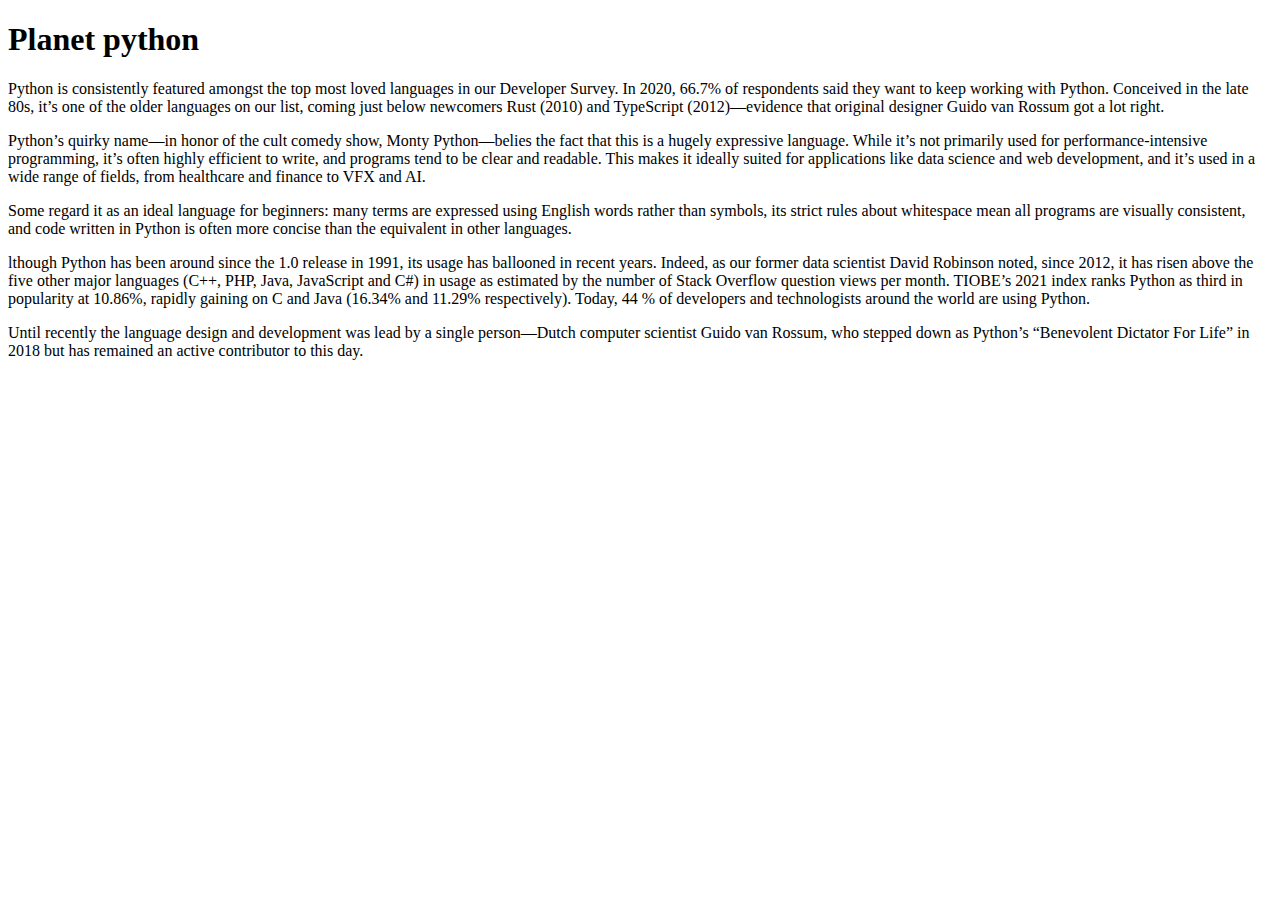
==== blog1.html @ 8dd8bb25 "Add initial web profile files" ====
<!DOCTYPE html>
<html lang="en" dir="ltr">
  <head>
    <meta charset="utf-8">
    <title>Planet Python</title>
    <link rel="stylesheet" href="css/style1.css">
    <link rel="icon" href="logo.png">
    <link rel="preconnect" href="https://fonts.googleapis.com">
    <link href="https://fonts.googleapis.com/css2?family=Festive&display=swap" rel="stylesheet">

    <link href="https://fonts.googleapis.com/css2?family=Merriweather:ital,wght@0,300;0,400;0,700;0,900;1,300;1,400;1,700;1,900&family=Montserrat:ital,wght@0,100;0,200;0,300;0,400;0,500;0,600;0,700;0,800;0,900;1,100;1,200;1,300;1,400;1,500;1,600;1,700;1,800;1,900&family=Sacramento&display=swap" rel="stylesheet">
    <link rel="preconnect" href="https://fonts.googleapis.com">
    <link rel="preconnect" href="https://fonts.gstatic.com" crossorigin>
    <link href="https://fonts.googleapis.com/css2?family=Festive&family=Lobster&display=swap" rel="stylesheet">
    <link rel="preconnect" href="https://fonts.googleapis.com">
    <link rel="preconnect" href="https://fonts.gstatic.com" crossorigin>
    <link href="https://fonts.googleapis.com/css2?family=Festive&family=Lobster&family=Oswald&display=swap" rel="stylesheet">
  </head>
  <body>
    <div class="python">
      <h1 class="head">Planet python</h1>
      <p class="para1">Python is consistently featured amongst the top most loved languages in our Developer Survey. In 2020, 66.7% of respondents said they want to keep working with Python. Conceived in the late 80s, it’s one of the older languages on our list, coming just below newcomers Rust (2010) and TypeScript (2012)—evidence that original designer Guido van Rossum got a lot right.</p>
      <p class="para2">Python’s quirky name—in honor of the cult comedy show, Monty Python—belies the fact that this is a hugely expressive language. While it’s not primarily used for performance-intensive programming, it’s often highly efficient to write, and programs tend to be clear and readable. This makes it ideally suited for applications like data science and web development, and it’s used in a wide range of fields, from healthcare and finance to VFX and AI.</p>
      <p class="para3">Some  regard it as an ideal language for beginners: many terms are expressed using English words rather than symbols, its strict rules about whitespace mean all programs are visually consistent, and code written in Python is often more concise than the equivalent in other languages.</p>
      <p class="para4">lthough Python has been around since the 1.0 release in 1991, its usage has ballooned in recent years. Indeed, as our former data scientist David Robinson noted, since 2012, it has risen above the five other major languages (C++, PHP, Java, JavaScript and C#) in usage as estimated by the number of Stack Overflow question views per month. TIOBE’s 2021 index ranks Python as third in popularity at 10.86%, rapidly gaining on C and Java (16.34% and 11.29% respectively). Today, 44 % of developers and technologists around the world are using Python. </p>
      <p class="para5">Until recently the language design and development was lead by a single person—Dutch computer scientist Guido van Rossum, who stepped down as Python’s “Benevolent Dictator For Life” in 2018 but has remained an active contributor to this day.</p>

    </div>

  </body>
</html>
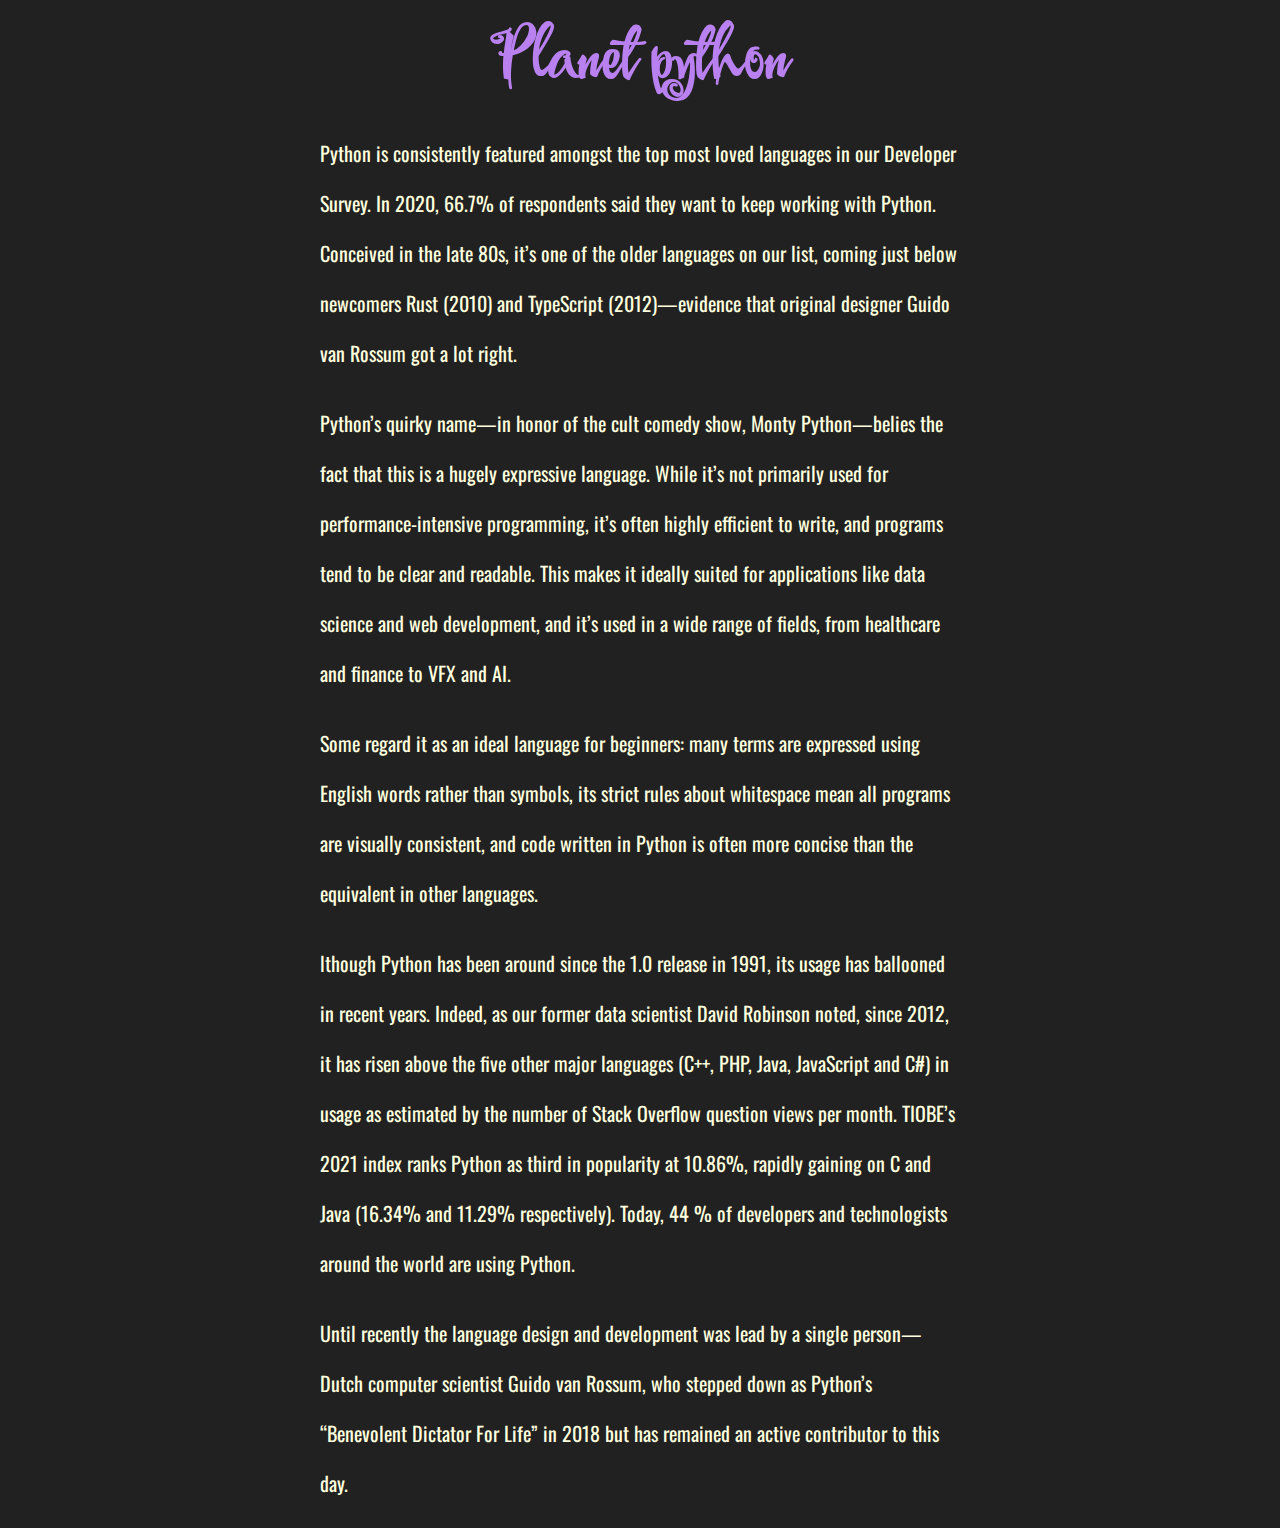
==== commit dfb4bd72: "Update blog1.html" ====
--- a/blog1.html
+++ b/blog1.html
@@ -3,7 +3,7 @@
   <head>
     <meta charset="utf-8">
     <title>Planet Python</title>
-    <link rel="stylesheet" href="css/style1.css">
+    <link rel="stylesheet" href="style1.css">
     <link rel="icon" href="logo.png">
     <link rel="preconnect" href="https://fonts.googleapis.com">
     <link href="https://fonts.googleapis.com/css2?family=Festive&display=swap" rel="stylesheet">
--- a/style1.css
+++ b/style1.css
@@ -0,0 +1,83 @@
+.head{
+  margin: 0 auto;
+  color: #B980F0;
+  font-family: 'Festive', cursive;
+  font-size: 70px;
+}
+.para1{
+  color: #FEFFDE;
+  font-size: 20px;
+  width: 50%;
+  margin: 10px auto 20px auto;
+  text-align: left;
+  line-height: 50px;
+  font-family: 'oswald', cursive;
+}
+.para2{
+  color: #FEFFDE;
+  font-size: 20px;
+  width: 50%;
+  margin:10px auto 20px auto;
+  text-align: left;
+  line-height: 50px;
+  font-family: 'oswald', cursive;
+}
+.para3{
+  color: #FEFFDE;
+  font-size: 20px;
+  width: 50%;
+  margin:10px auto 20px auto;
+  text-align: left;
+  line-height: 50px;
+  font-family: 'oswald', cursive;
+}
+.para4{
+  color: #FEFFDE;
+  font-size: 20px;
+  width: 50%;
+  margin:10px auto 20px auto;
+  text-align: left;
+  line-height: 50px;
+  font-family: 'oswald', cursive;
+}
+.para5{
+  color: #FEFFDE;
+  font-size: 20px;
+  width: 50%;
+  margin:10px auto 20px auto;
+  text-align: left;
+  line-height: 50px;
+  font-family: 'oswald', cursive;
+}
+
+
+
+
+/*---------------------------------------------------element--------------------------------------------------------------  */
+/*---------------------------------------------------element------------------------------------------------------ */
+/* ------------------------------------------------- element--------------------------------------------------------*/
+/*-------------------------------------- my element tags in css ---------------------------------------------------- */
+
+
+
+body{
+  position: relative;
+  background-color:#212121 ;
+  margin: 0;
+  text-align: center;
+  font-family: 'Merriweather', serif;
+
+}
+a{
+  color: #66BFBF;
+}
+
+hr{border-style:none;
+   border-top-style: dotted;
+   color: #fff;
+   background: linear-gradient(271deg,#a0e9ff 30%,#a162e8 50%,#f093b0 70%,#edca85 94%);
+   -webkit-background-clip: text;
+   -webkit-text-fill-color: transparent;
+   border-width: 7px;
+   margin: 70px auto 30px auto;
+   width: 5%;}
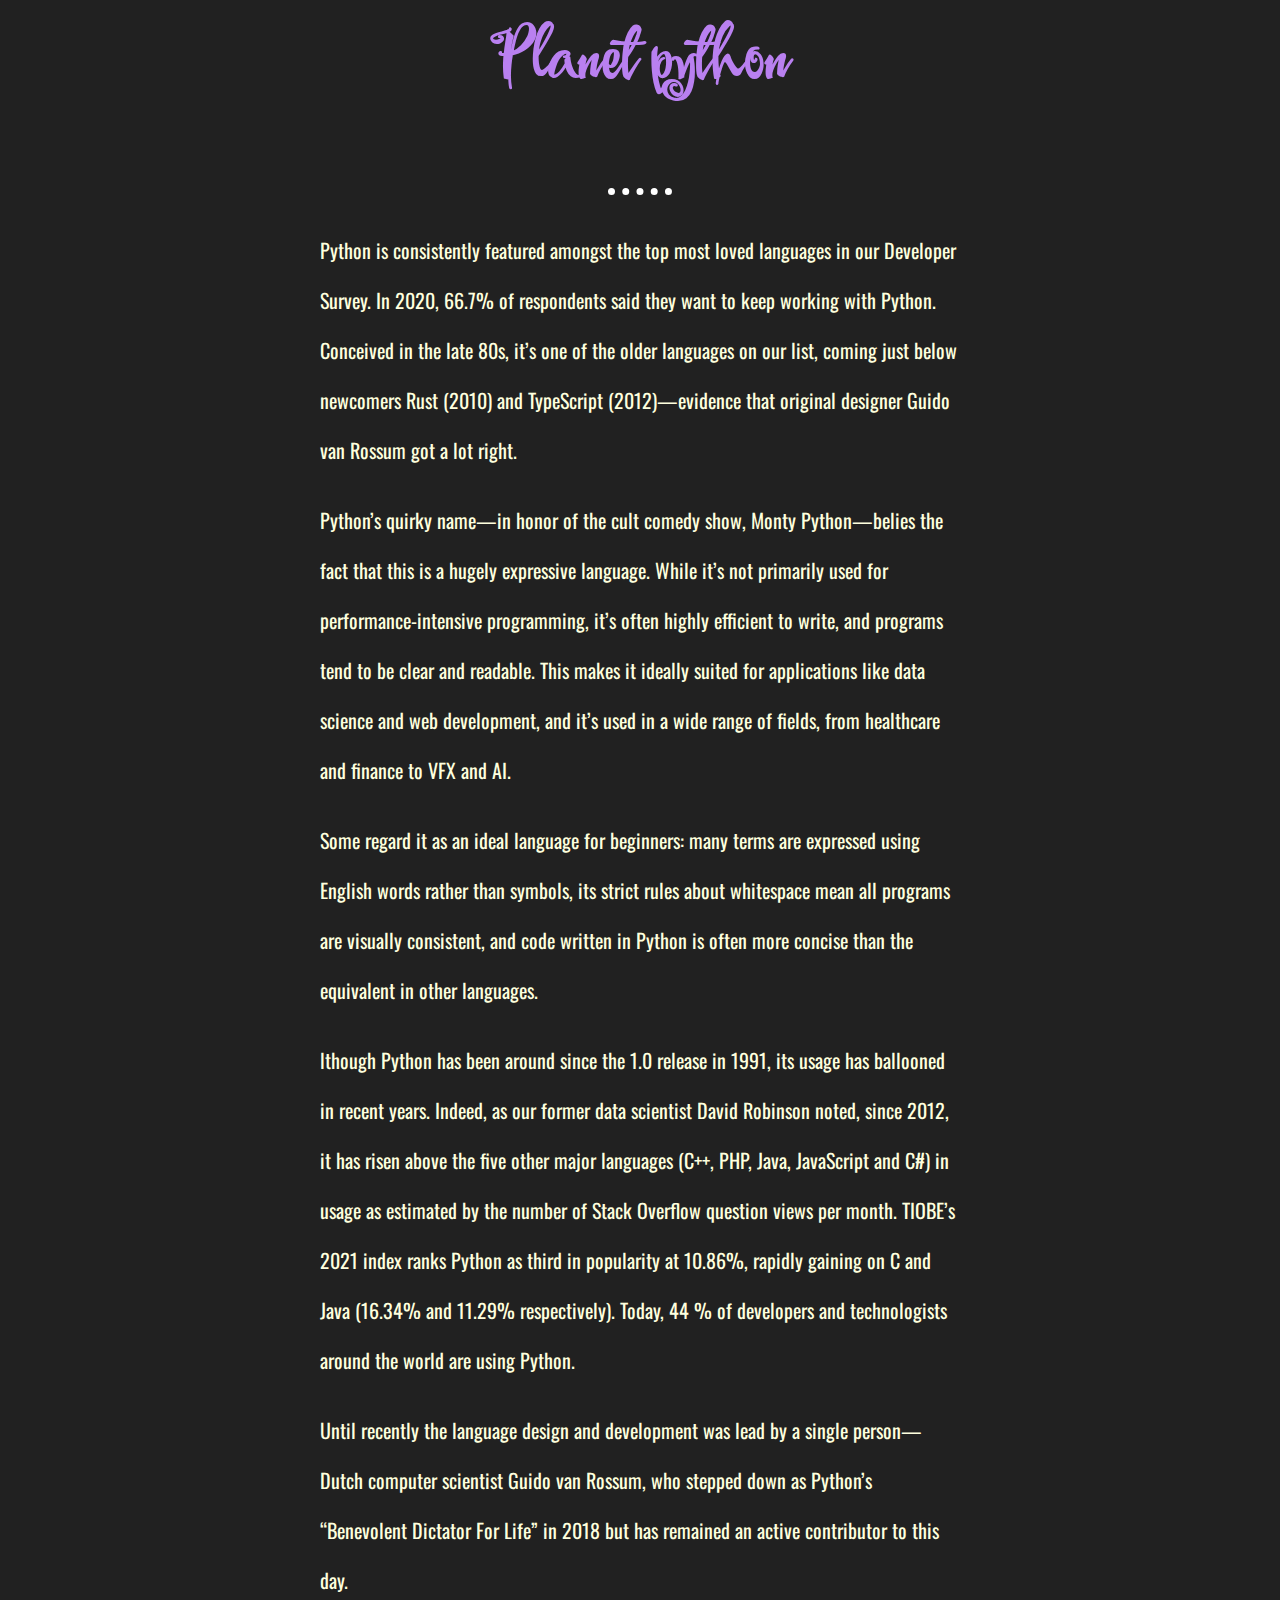
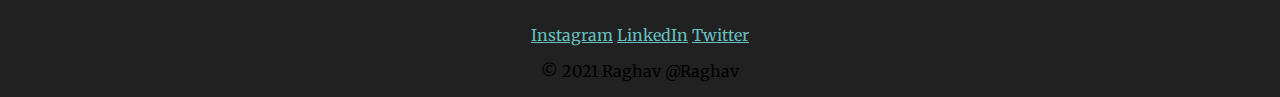
==== commit 2a8a562a: "Update blog1.html" ====
--- a/blog1.html
+++ b/blog1.html
@@ -19,6 +19,7 @@
   <body>
     <div class="python">
       <h1 class="head">Planet python</h1>
+      <hr>
       <p class="para1">Python is consistently featured amongst the top most loved languages in our Developer Survey. In 2020, 66.7% of respondents said they want to keep working with Python. Conceived in the late 80s, it’s one of the older languages on our list, coming just below newcomers Rust (2010) and TypeScript (2012)—evidence that original designer Guido van Rossum got a lot right.</p>
       <p class="para2">Python’s quirky name—in honor of the cult comedy show, Monty Python—belies the fact that this is a hugely expressive language. While it’s not primarily used for performance-intensive programming, it’s often highly efficient to write, and programs tend to be clear and readable. This makes it ideally suited for applications like data science and web development, and it’s used in a wide range of fields, from healthcare and finance to VFX and AI.</p>
       <p class="para3">Some  regard it as an ideal language for beginners: many terms are expressed using English words rather than symbols, its strict rules about whitespace mean all programs are visually consistent, and code written in Python is often more concise than the equivalent in other languages.</p>
@@ -26,6 +27,13 @@
       <p class="para5">Until recently the language design and development was lead by a single person—Dutch computer scientist Guido van Rossum, who stepped down as Python’s “Benevolent Dictator For Life” in 2018 but has remained an active contributor to this day.</p>
 
     </div>
+    <div class="footer">
+      <a class="footer-link" href="https://www.instagram.com/captain_raghav/">Instagram</a>
+      <a class="footer-link" href="https://www.linkedin.com/in/raghav-kumar-3b7722218/">LinkedIn</a>
+      <a class="footer-link" href="https://twitter.com/RaghavK17419673">Twitter</a>
+      <p class="copyright">© 2021 Raghav @Raghav</p>
+
+    </div>
 
   </body>
 </html>
